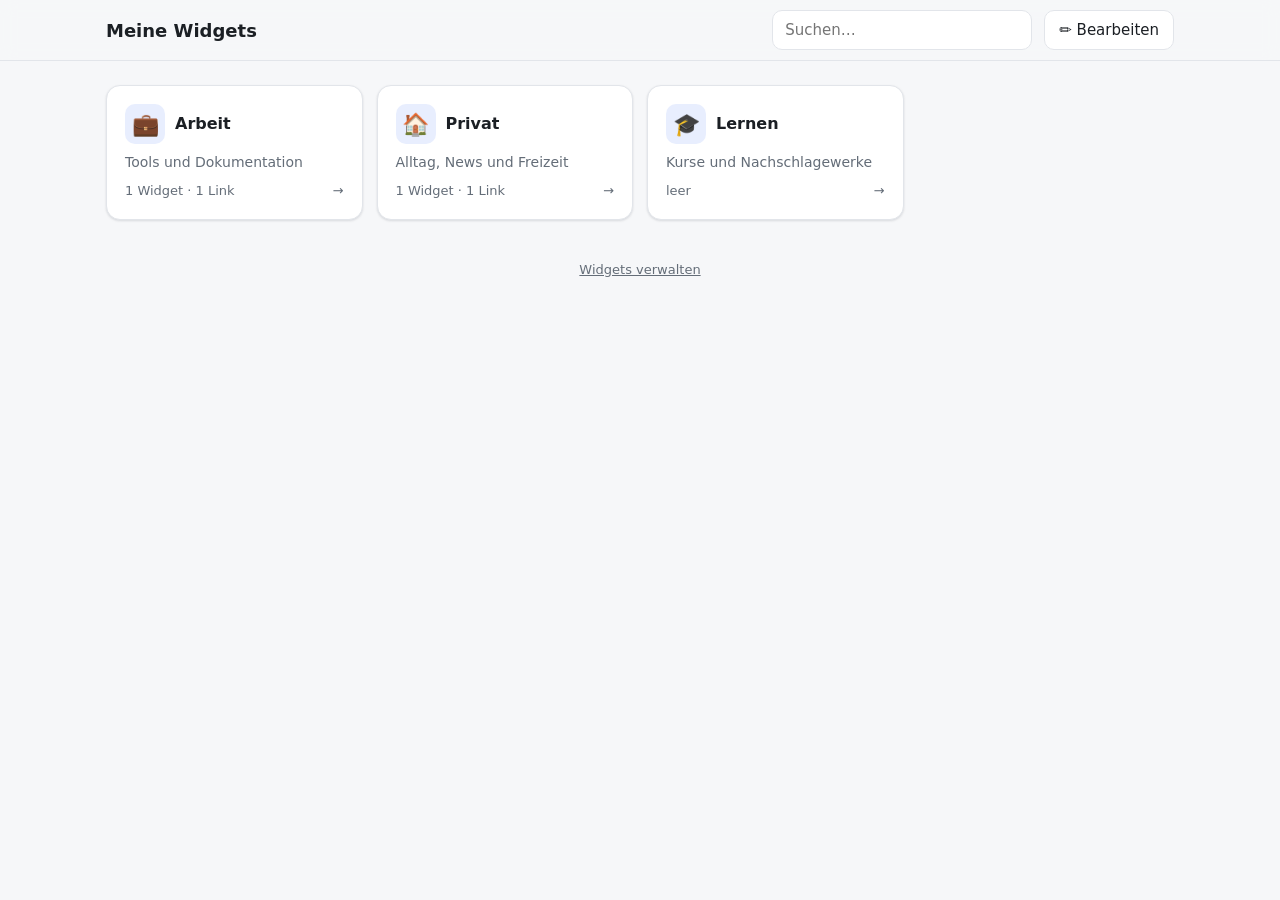
==== index.html @ 6911381d "Verschachtelte Widget-Startseite mit Editor für GitHub Pages Startseite (index.html) zeigt Widgets a" ====
<!doctype html>
<html lang="de">
<head>
  <meta charset="utf-8">
  <meta name="viewport" content="width=device-width, initial-scale=1">
  <title>Meine Widgets</title>
  <link rel="icon" href="data:image/svg+xml,<svg xmlns='http://www.w3.org/2000/svg' viewBox='0 0 100 100'><text y='.9em' font-size='90'>🗂️</text></svg>">
  <link rel="stylesheet" href="assets/style.css">
</head>
<body>
  <header class="topbar">
    <div class="wrap">
      <a class="brand" href="#/" id="brand">Meine Widgets</a>
      <input class="search" id="search" type="search" placeholder="Suchen…" aria-label="Alle Widgets und Links durchsuchen">
      <a class="btn" id="edit-link" href="admin.html">✏️ Bearbeiten</a>
    </div>
  </header>

  <main class="wrap" id="main" aria-live="polite">
    <p class="page-desc" style="margin-top:24px">Lädt…</p>
  </main>

  <footer>
    <a href="admin.html">Widgets verwalten</a>
  </footer>

  <script type="module" src="assets/app.js"></script>
</body>
</html>
---- assets/style.css ----
:root {
  --bg: #f6f7f9;
  --surface: #ffffff;
  --surface-2: #f0f2f5;
  --border: #e2e5ea;
  --text: #1b1f24;
  --muted: #646d78;
  --accent: #3b6ef5;
  --accent-soft: #e8eefe;
  --danger: #d23b3b;
  --danger-soft: #fdeaea;
  --ok: #1f8a4c;
  --shadow: 0 1px 2px rgba(16, 24, 40, .05), 0 1px 3px rgba(16, 24, 40, .08);
  --shadow-hover: 0 4px 12px rgba(16, 24, 40, .10);
  --radius: 14px;
  color-scheme: light;
}
@media (prefers-color-scheme: dark) {
  :root {
    --bg: #111418;
    --surface: #1a1e24;
    --surface-2: #232830;
    --border: #2d333c;
    --text: #e8eaed;
    --muted: #9aa3ae;
    --accent: #7a9cff;
    --accent-soft: #232c45;
    --danger: #ff6b6b;
    --danger-soft: #3a2224;
    --ok: #4cc47f;
    --shadow: 0 1px 2px rgba(0, 0, 0, .4);
    --shadow-hover: 0 6px 16px rgba(0, 0, 0, .45);
    color-scheme: dark;
  }
}

* { box-sizing: border-box; }
html, body { margin: 0; }
body {
  background: var(--bg);
  color: var(--text);
  font: 15px/1.5 system-ui, -apple-system, "Segoe UI", Roboto, sans-serif;
  min-height: 100vh;
}
a { color: inherit; }
button, input, textarea, select { font: inherit; color: inherit; }

.wrap { max-width: 1100px; margin: 0 auto; padding: 0 16px; }

/* Header */
.topbar {
  position: sticky; top: 0; z-index: 10;
  background: color-mix(in srgb, var(--bg) 88%, transparent);
  backdrop-filter: blur(8px);
  border-bottom: 1px solid var(--border);
}
.topbar .wrap {
  display: flex; align-items: center; gap: 12px;
  min-height: 60px; flex-wrap: wrap; padding-top: 8px; padding-bottom: 8px;
}
.brand { font-weight: 700; font-size: 18px; text-decoration: none; margin-right: auto; }
.search {
  flex: 0 1 260px; min-width: 0;
  padding: 8px 12px; border-radius: 10px;
  border: 1px solid var(--border); background: var(--surface);
}
.search:focus { outline: 2px solid var(--accent); outline-offset: -1px; }

.btn {
  display: inline-flex; align-items: center; gap: 6px;
  padding: 8px 14px; border-radius: 10px;
  border: 1px solid var(--border); background: var(--surface);
  cursor: pointer; text-decoration: none; white-space: nowrap;
}
.btn:hover { background: var(--surface-2); }
.btn:disabled { opacity: .5; cursor: not-allowed; }
.btn.primary { background: var(--accent); border-color: var(--accent); color: #fff; }
.btn.primary:hover { filter: brightness(1.08); }
.btn.danger { color: var(--danger); }
.btn.danger:hover { background: var(--danger-soft); }
.btn.small { padding: 5px 10px; font-size: 13px; }

/* Breadcrumb */
.crumbs {
  display: flex; flex-wrap: wrap; align-items: center; gap: 4px;
  margin: 24px 0 8px; color: var(--muted); font-size: 14px;
}
.crumbs a { text-decoration: none; padding: 2px 6px; border-radius: 6px; }
.crumbs a:hover { background: var(--surface-2); color: var(--text); }
.crumbs .sep { opacity: .5; }
.crumbs .current { color: var(--text); font-weight: 600; padding: 2px 6px; }

.page-title { display: flex; align-items: center; gap: 12px; margin: 4px 0 4px; }
.page-title h1 { margin: 0; font-size: 28px; line-height: 1.2; }
.page-desc { color: var(--muted); margin: 0 0 20px; }

.section-label {
  font-size: 12px; text-transform: uppercase; letter-spacing: .06em;
  color: var(--muted); margin: 24px 0 10px; font-weight: 600;
}

/* Grid */
.grid {
  display: grid; gap: 14px;
  grid-template-columns: repeat(auto-fill, minmax(220px, 1fr));
}
.card {
  display: flex; flex-direction: column; gap: 8px;
  padding: 18px; min-height: 120px;
  background: var(--surface); border: 1px solid var(--border);
  border-radius: var(--radius); box-shadow: var(--shadow);
  text-decoration: none; transition: transform .12s, box-shadow .12s, border-color .12s;
}
.card:hover { transform: translateY(-2px); box-shadow: var(--shadow-hover); border-color: var(--accent); }
.card:focus-visible { outline: 2px solid var(--accent); outline-offset: 2px; }
.card .head { display: flex; align-items: center; gap: 10px; }
.card .title { font-weight: 600; font-size: 16px; overflow-wrap: anywhere; }
.card .desc { color: var(--muted); font-size: 14px; overflow-wrap: anywhere; }
.card .meta { margin-top: auto; color: var(--muted); font-size: 13px; display: flex; justify-content: space-between; gap: 8px; }
.card.link { min-height: 84px; }
.card.link .meta { overflow: hidden; }
.card.link .host { overflow: hidden; text-overflow: ellipsis; white-space: nowrap; }

.icon {
  flex: none; width: 40px; height: 40px; border-radius: 10px;
  display: grid; place-items: center; font-size: 22px;
  background: var(--accent-soft);
}
.icon.letter { font-size: 17px; font-weight: 700; color: var(--accent); }
.icon.big { width: 52px; height: 52px; font-size: 28px; border-radius: 14px; }

.empty {
  padding: 40px 20px; text-align: center; color: var(--muted);
  border: 1.5px dashed var(--border); border-radius: var(--radius);
}
.empty a { color: var(--accent); }

.result-path { font-size: 12px; color: var(--muted); }

footer { color: var(--muted); font-size: 13px; padding: 40px 0 30px; text-align: center; }
footer a { color: var(--muted); }

/* ---------- Admin ---------- */
.admin-layout {
  display: grid; gap: 16px; padding: 16px 0 40px;
  grid-template-columns: minmax(260px, 340px) 1fr;
  align-items: start;
}
@media (max-width: 760px) { .admin-layout { grid-template-columns: 1fr; } }

.panel {
  background: var(--surface); border: 1px solid var(--border);
  border-radius: var(--radius); box-shadow: var(--shadow);
}
.panel-head {
  display: flex; align-items: center; gap: 8px; justify-content: space-between;
  padding: 12px 14px; border-bottom: 1px solid var(--border); font-weight: 600;
}
.panel-body { padding: 16px; }

.tree { list-style: none; margin: 0; padding: 6px; max-height: 70vh; overflow: auto; }
.tree ul { list-style: none; margin: 0; padding-left: 18px; }
.tree-row {
  display: flex; align-items: center; gap: 6px;
  padding: 5px 6px; border-radius: 8px; cursor: pointer; user-select: none;
}
.tree-row:hover { background: var(--surface-2); }
.tree-row.selected { background: var(--accent-soft); color: var(--accent); font-weight: 600; }
.tree-row .caret {
  width: 18px; height: 18px; flex: none; display: grid; place-items: center;
  border: 0; background: none; padding: 0; cursor: pointer; color: var(--muted);
  transition: transform .12s;
}
.tree-row .caret.open { transform: rotate(90deg); }
.tree-row .caret.none { visibility: hidden; }
.tree-row .t-icon { width: 20px; text-align: center; flex: none; }
.tree-row .t-title { overflow: hidden; text-overflow: ellipsis; white-space: nowrap; }
.tree-row .t-kind { margin-left: auto; font-size: 11px; color: var(--muted); font-weight: 400; }

.field { display: flex; flex-direction: column; gap: 4px; margin-bottom: 14px; }
.field label { font-size: 13px; font-weight: 600; color: var(--muted); }
.field input, .field textarea, .field select {
  padding: 9px 11px; border-radius: 10px;
  border: 1px solid var(--border); background: var(--bg); width: 100%;
}
.field input:focus, .field textarea:focus, .field select:focus { outline: 2px solid var(--accent); outline-offset: -1px; }
.field textarea { resize: vertical; min-height: 64px; }
.field .hint { font-size: 12px; color: var(--muted); }
.field-row { display: grid; grid-template-columns: 90px 1fr; gap: 12px; }

.actions { display: flex; flex-wrap: wrap; gap: 8px; margin-top: 6px; }
.divider { border: 0; border-top: 1px solid var(--border); margin: 18px 0; }

.status { font-size: 13px; color: var(--muted); display: flex; align-items: center; gap: 6px; }
.status .dot { width: 8px; height: 8px; border-radius: 50%; background: var(--muted); }
.status.ok .dot { background: var(--ok); }
.status.dirty .dot { background: #e0a100; }

.toast {
  position: fixed; left: 50%; bottom: 20px; transform: translateX(-50%);
  background: var(--text); color: var(--bg); padding: 10px 16px; border-radius: 10px;
  box-shadow: var(--shadow-hover); z-index: 50; max-width: calc(100% - 32px);
  font-size: 14px;
}
.toast.error { background: var(--danger); color: #fff; }

dialog {
  border: 1px solid var(--border); border-radius: var(--radius);
  background: var(--surface); color: var(--text); padding: 0;
  width: min(520px, calc(100% - 32px)); box-shadow: var(--shadow-hover);
}
dialog::backdrop { background: rgba(0, 0, 0, .4); }
dialog .panel-body { max-height: 75vh; overflow: auto; }
dialog .foot { display: flex; justify-content: flex-end; gap: 8px; padding: 12px 16px; border-top: 1px solid var(--border); }
.note { font-size: 13px; color: var(--muted); background: var(--surface-2); padding: 10px 12px; border-radius: 10px; margin-bottom: 14px; }
.note ol { margin: 6px 0 0; padding-left: 18px; }
.note a { color: var(--accent); }

.children-list { list-style: none; padding: 0; margin: 0; display: flex; flex-direction: column; gap: 6px; }
.children-list li {
  display: flex; align-items: center; gap: 8px; padding: 6px 8px;
  border: 1px solid var(--border); border-radius: 10px; background: var(--bg);
}
.children-list .c-title { flex: 1; min-width: 0; overflow: hidden; text-overflow: ellipsis; white-space: nowrap; cursor: pointer; }
.children-list .c-title:hover { color: var(--accent); }
.icon-btn {
  border: 1px solid transparent; background: none; border-radius: 8px;
  width: 30px; height: 30px; cursor: pointer; color: var(--muted);
}
.icon-btn:hover { background: var(--surface-2); color: var(--text); border-color: var(--border); }
.icon-btn:disabled { opacity: .3; cursor: default; background: none; border-color: transparent; }
.icon-btn.danger:hover { color: var(--danger); background: var(--danger-soft); }
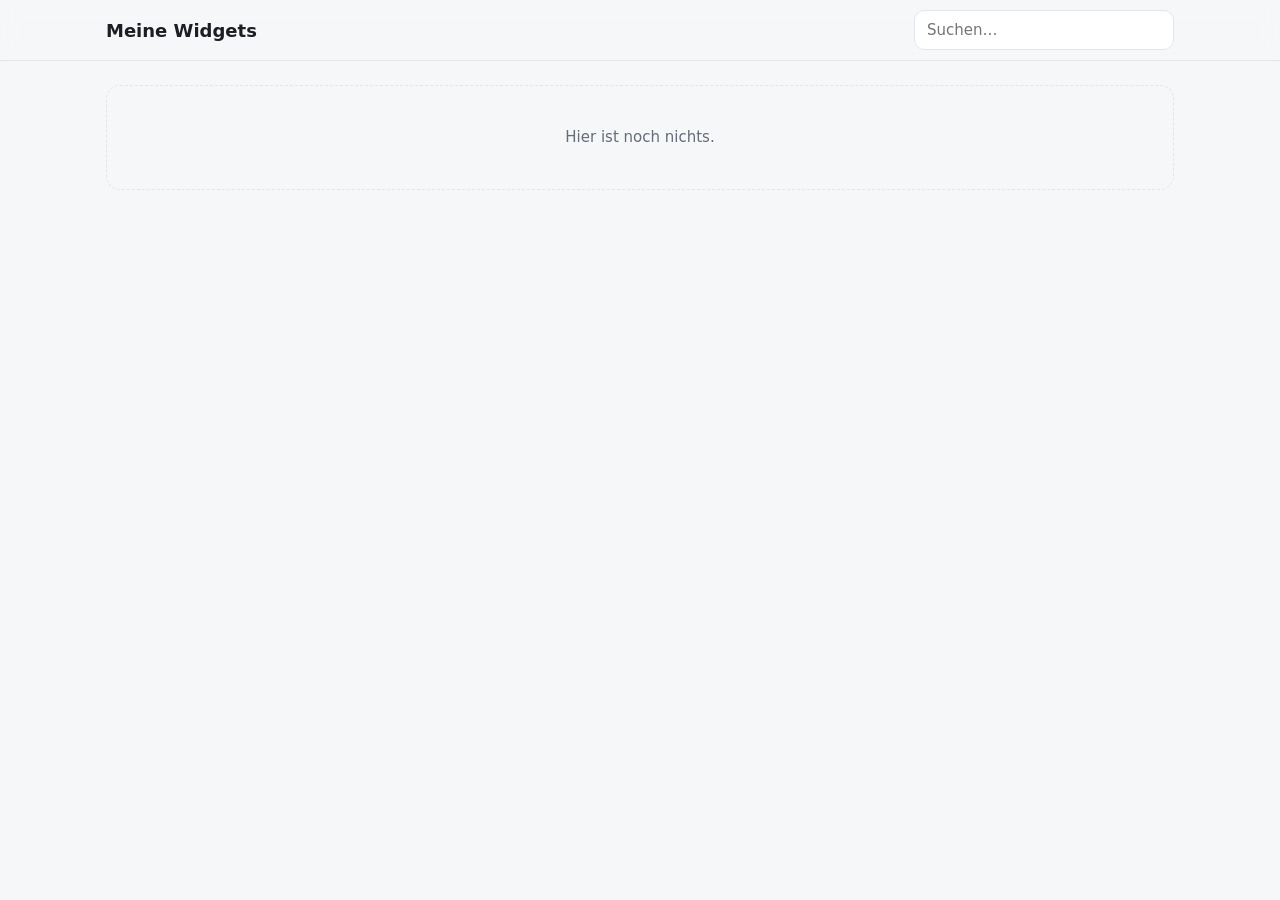
==== commit 7479cd5f: "Startseite: Links zur Bearbeitungsseite entfernen Die Bearbeitungsseite ist nur noch direkt über adm" ====
--- a/index.html
+++ b/index.html
@@ -12,7 +12,6 @@
     <div class="wrap">
       <a class="brand" href="#/" id="brand">Meine Widgets</a>
       <input class="search" id="search" type="search" placeholder="Suchen…" aria-label="Alle Widgets und Links durchsuchen">
-      <a class="btn" id="edit-link" href="admin.html">✏️ Bearbeiten</a>
     </div>
   </header>
 
@@ -20,10 +19,6 @@
     <p class="page-desc" style="margin-top:24px">Lädt…</p>
   </main>
 
-  <footer>
-    <a href="admin.html">Widgets verwalten</a>
-  </footer>
-
   <script type="module" src="assets/app.js"></script>
 </body>
 </html>
